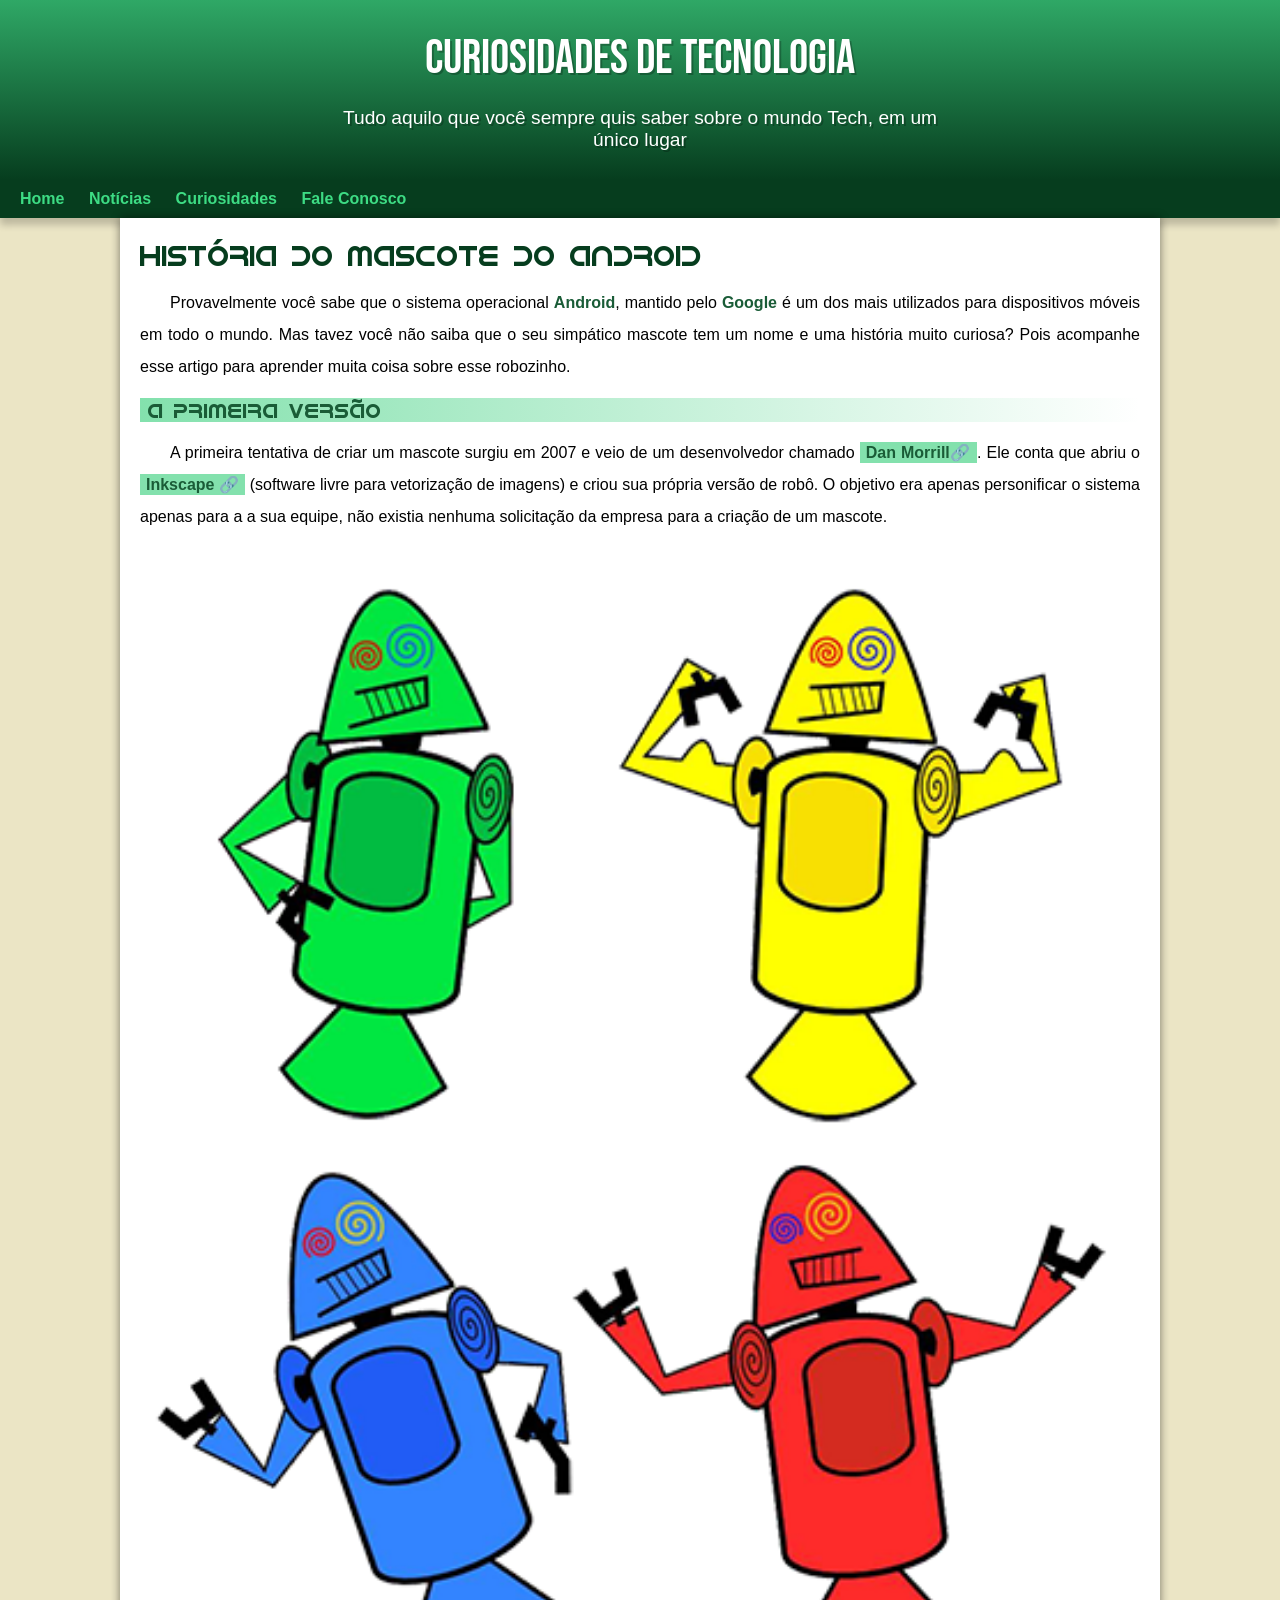
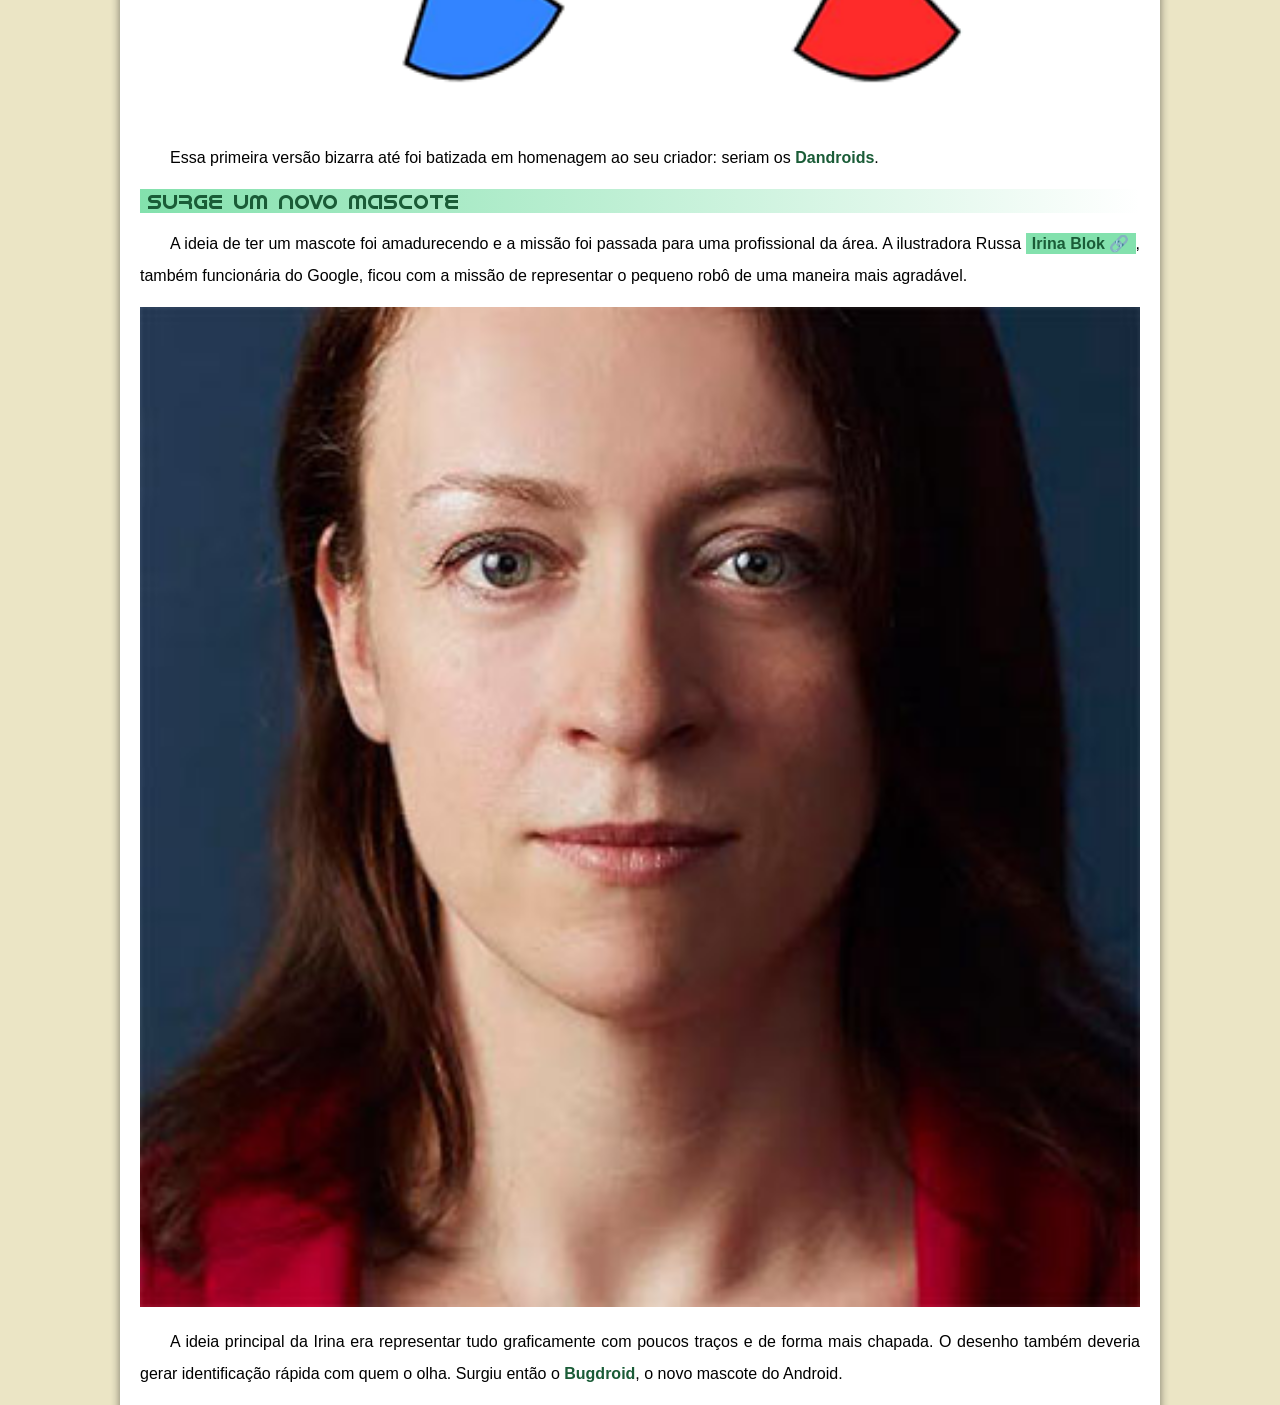
==== index.html @ 3532abe5 "Novo site" ====
<!DOCTYPE html>
<html lang="pt-br">
<head>
    <meta charset="UTF-8">
    <meta name="viewport" content="width=device-width, initial-scale=1.0">
    <link rel="shortcut icon" href="imagens/favicon.ico" type="image/x-icon">
    <link rel="stylesheet" href="estilo/style.css">
    <title>Como surgiu o mascote do Android?</title>
</head>
<body>
    <header>
        <h1>Curiosidades de Tecnologia</h1>
        <p>Tudo aquilo que você sempre quis saber sobre o mundo Tech, em um único lugar</p>
    </header>

    <nav>
        <a href="#">Home</a>
        <a href="#">Notícias</a>
        <a href="#">Curiosidades</a>
        <a href="#">Fale Conosco</a>
    </nav>
    <main>
        <article>

            <h1>História do Mascote do Android</h1>

            <p>Provavelmente você sabe que o sistema operacional <strong>Android</strong>, mantido pelo <strong>Google</strong> é um dos mais utilizados para dispositivos móveis em todo o mundo. Mas tavez você não saiba que o seu simpático mascote tem um nome e uma história muito curiosa? Pois acompanhe esse artigo para aprender muita coisa sobre esse robozinho.</p>

            <h2>A primeira versão</h2>

            <p>A primeira tentativa de criar um mascote surgiu em 2007 e veio de um desenvolvedor chamado <a href="https://www.showmetech.com.br/conheca-os-dandroids-os-quase-mascotes-do-android-felizmente/" target="_blank" class="externo">Dan Morrill</a>. Ele conta que abriu o <a href="https://inkscape.org/pt-br/" target="_blank" class="externo">Inkscape </a> (software livre para vetorização de imagens) e criou sua própria versão de robô. O objetivo era apenas personificar o sistema apenas para a a sua equipe, não existia nenhuma solicitação da empresa para a criação de um mascote.</p>

            <picture>
                <source media="(max-width:670px)" srcset="imagens/dan-droids-pq.png" type="image/png">
                <img src="imagens/dan-droids.png" alt="Primeiro mascote do android">
            </picture>

            <p>Essa primeira versão bizarra até foi batizada em homenagem ao seu criador: seriam os<strong> Dandroids</strong>.</p>

            <h2>Surge um novo mascote</h2>

            <p>A ideia de ter um mascote foi amadurecendo e a missão foi passada para uma profissional da área. A ilustradora Russa <a href="https://www.irinablok.com/android" target="_blank" class="externo">Irina Blok </a>, também funcionária do Google, ficou com a missão de representar o pequeno robô de uma maneira mais agradável.</p>

            <picture>
                <source media="(max-width:670px )" srcset="imagens/irina-blok-pq.jpg" type="image/jpg">
                <img src="imagens/irina-blok.jpg" alt="Criadora do Bugdroid">
            </picture>

            <p>A ideia principal da Irina era representar tudo graficamente com poucos traços e de forma mais chapada. O desenho também deveria gerar identificação rápida com quem o olha. Surgiu então o <strong>Bugdroid</strong>, o novo mascote do Android.</p>

            <img src="imagens/bugdroid.png" class="pequena" alt="Bugdroid">

            <p>A principal inspiração para os traços do novo <strong>Bugdroid</strong> veio daqueles bonequinhos que ilustram portas de banheiro para indicar o gênero de cada porta. Conta a lenda que a artista estava criando em sua mesa no escritório do <strong>Google</strong> e olhou para o lado dos banheiros e a identificação foi imediata: simples, limpo, objetivo.</p>

            <div class="video">
                <iframe width="560" height="315" src="https://www.youtube.com/embed/l2UDgpLz20M?si=7-0wb7FMoXD7PbS_" title="YouTube video player" frameborder="0" allow="accelerometer; autoplay; clipboard-write; encrypted-media; gyroscope; picture-in-picture; web-share" referrerpolicy="strict-origin-when-cross-origin" allowfullscreen></iframe>
            </div>
            
            <aside>
                <h3>Quer aprender mais?</h3>

                <p>Outro assunto curioso em relação ao Android é que cada versão sempre foi nomeada em homenagem a um doce, em ordem alfabética a partir da versão 1.5 até a 9.0.</p>

                <ul>
                    <li>&#x2714; &#xFE0F; &nbsp;1.5 - <abbr title="Bolo de Copo">Cupcake</abbr></li>
                    <li>&#x2714; &#xFE0F; &nbsp;1.6 - <abbr title="Rosquinha">Donut</abbr></li>
                    <li>&#x2714; &#xFE0F; &nbsp;3.0 - <abbr title="Bomba">Eclair</abbr></li>
                    <li>&#x2714; &#xFE0F; &nbsp;2.2 - <abbr title="Iogurte Congelado">Froyo</abbr></li>
                    <li>&#x2714; &#xFE0F; &nbsp;2.3 - <abbr title="Biscoito de Gengibre">Gingerbread</abbr></li>
                    <li>&#x2714; &#xFE0F; &nbsp;3.0 - <abbr title="Favo de Mel">Honeycomb</abbr></li>
                    <li>&#x2714; &#xFE0F; &nbsp;4.0 - <abbr title="Sanduíche de Sorvete">Ice Cream Sandwich</abbr></li>
                    <li>&#x2714; &#xFE0F; &nbsp;4.1 - <abbr title="Jujuba">Jelly Bean</abbr></li>
                    <li>&#x2714; &#xFE0F; &nbsp;4.4 - <abbr title="KitKat">KitKat</abbr></li>
                    <li>&#x2714; &#xFE0F; &nbsp;5.0 - <abbr title="Pirulito">Lolipop</abbr></li>
                    <li>&#x2714; &#xFE0F; &nbsp;6.0 - <abbr title="Marshmallow">Marshmallow</abbr></li>
                    <li>&#x2714; &#xFE0F; &nbsp;7.0 - <abbr title="Torrone">Nougat</abbr></li>
                    <li>&#x2714; &#xFE0F; &nbsp;8.0 - <abbr title="Oreo">Oreo</abbr></li>
                    <li>&#x2714; &#xFE0F; &nbsp;9.0 - <abbr title="Torta">Pie</abbr></li>
                </ul>

                <p>Infelizmente, o <strong>Android Q</strong> não existiu, pois o Google resolveu pôr fim a essa divertida prática e começou a usar numerações, o que deu origem ao <strong>Android 10</strong>.</p>

                <p>Acesse aqui o site <a href="https://www.android.com/intl/en_uk/history/#/donut" target="_blank" class="externo">Android History </a> para conhecer a sequência das versões "adocicadas" e o que cada uma trouxe para o sistema Android.</p>
                
            </aside>

            <p>Então é isso! Espero que você tenha gostado do nosso artigo com essa curiosidade sobre o sistema <strong>Android</strong> e seu simpático mascote.</p>
        </article>
    </main>
     <footer>       
        <p>Site criado por <a href="https://gustavoguanabara.github.io/" target="_blank">Gustavo Guanabara</a> para o <a href="https://www.youtube.com/cursoemvideo" target="_blank">CursoemVideo</a>.</p>
    </footer>
</body>
</html>
---- estilo/style.css ----
@charset "UTF-8";

@import url('https://fonts.googleapis.com/css2?family=Bebas+Neue&display=swap');

@font-face {
    font-family: 'Android';
    src: url('../fontes/idroid.otf') format('opentype');
    font-weight: normal;
}


:root{
    --cor0:#c5ebd6;
    --cor1:#83e1ad;
    --cor2:#3ddc84;
    --cor3:#2fa866;
    --cor4:#1a5c37;
    --cor5:#063d1e;
    --cor6:#EBE5C5;

    --fonte-padrao: Arial, Verdana, Helvetica, sans-serif;
    --fonte-destaque: "Bebas Neue", sans-serif;
    --fonte-android: 'Android', 'cursive';
}

*{
    margin: 0px;
    padding: 0px;
}

body{
    background-color: var(--cor6);
    font-family: var(--fonte-padrao);
}

a.externo::after{
    content: '\1F517';
}

header{
    background-image: linear-gradient(to bottom, var(--cor3), var(--cor5));
    min-height: 150px;
    text-align: center;
    padding-top: 30px;
}

header > h1{
    color: #ffffff;
    font-family: var(--fonte-destaque);
    margin-bottom: 20px;
    font-size: 48px;
    font-weight: normal;
    text-shadow: 2px 2px 0px rgba(0, 0, 0, 0.244) ;
}

header > p{
    color: #ffffff;
    font-family: var(--fonte-padrao);
    font-size: 1.2em;
    text-shadow: 2px 2px 0px rgba(0, 0, 0, 0.244) ;
    max-width: 600px;
    margin: auto;
    padding-right: 10px;
    padding-left: 10px;
}

nav{
    background-color: var(--cor5);
    padding: 10px;
    box-shadow: 0px 7px 7px rgba(0, 0, 0, 0.197);
}

nav > a{
    color: var(--cor2);
    padding: 10px;
    text-decoration: none;
    font-weight: bold;
    transition-duration: 0.5s;
}

nav > a:hover{
    color: var(--cor5);
    background-color: var(--cor3);
    border-radius: 5px;
}

main{
    background-color: #ffffff;
    min-width: 300px;
    max-width: 1000px;
    margin: auto;
    margin-bottom: 30px;
    padding: 20px;
    box-shadow: 0px 0px 10px rgba(0, 0, 0, 0.489);
    border-radius: 0px 0px 10px 10px;
}

main  h1{
    color: var(--cor5);
    font-family: var(--fonte-android);
    font-weight: normal;
    font-size: 1.8em;
}

main h2{
    color: var(--cor4);
    font-family: var(--fonte-android);
    font-size: 1.3em;
    font-weight: normal;
    background-image: linear-gradient(to right, var(--cor1), transparent);
    text-indent: 8px;
}

main  p{
    margin: 15px 0px 15px 0px;
    text-align: justify;
    text-indent: 30px;
    font-size: 1em;
    line-height: 2em;
}

main strong{
    color: var(--cor4);
    font-weight: bold;
}

main a{
    text-decoration: none;
    color: var(--cor4);
    font-weight: bold;
    background-color: var(--cor1);
    padding: 2px 6px;
}

main a:hover{
    text-decoration: underline;
    color: var(--cor4);
}

main img{
    width: 100%;
}

main img.pequena{
    max-width: 350px;
    display: block;
    margin: auto;
}

div.video{
    background-color: var(--cor5);
    margin: 0px -20px 30px -20px;
    padding: 20px;
    padding-bottom: 56.5%;
    position: relative;
}

div.video > iframe{
    position: absolute;
    top: 5%;
    left: 5%;
    width: 90%;
    height: 90%;
}

aside{
    background-color: var(--cor1);
    padding: 10px;
    border-radius: 10px;
    box-shadow: 3px 3px 8px rgba(0, 0, 0, 0.285);
}

aside h3{
    color: #ffffff;
    background-color: var(--cor4);
    padding: 10px;
    margin: -10px;
    border-radius: 10px 10px 0px 0px;
}

aside > ul{
    list-style-type: '\2714\00A0\00A0';
    list-style-position: inside;
    list-style: none;
    columns: 2;
}

footer{
    background-color: var(--cor5);
    color: #ffffff;
    text-align: center;
    font-size: 0.8em;
    padding: 5px;
}

footer  a{
    text-decoration: none;
    color: #ffffff;
    font-weight: bold;
}

footer a:hover{
    text-decoration: underline;
    color: var(--cor1);
}
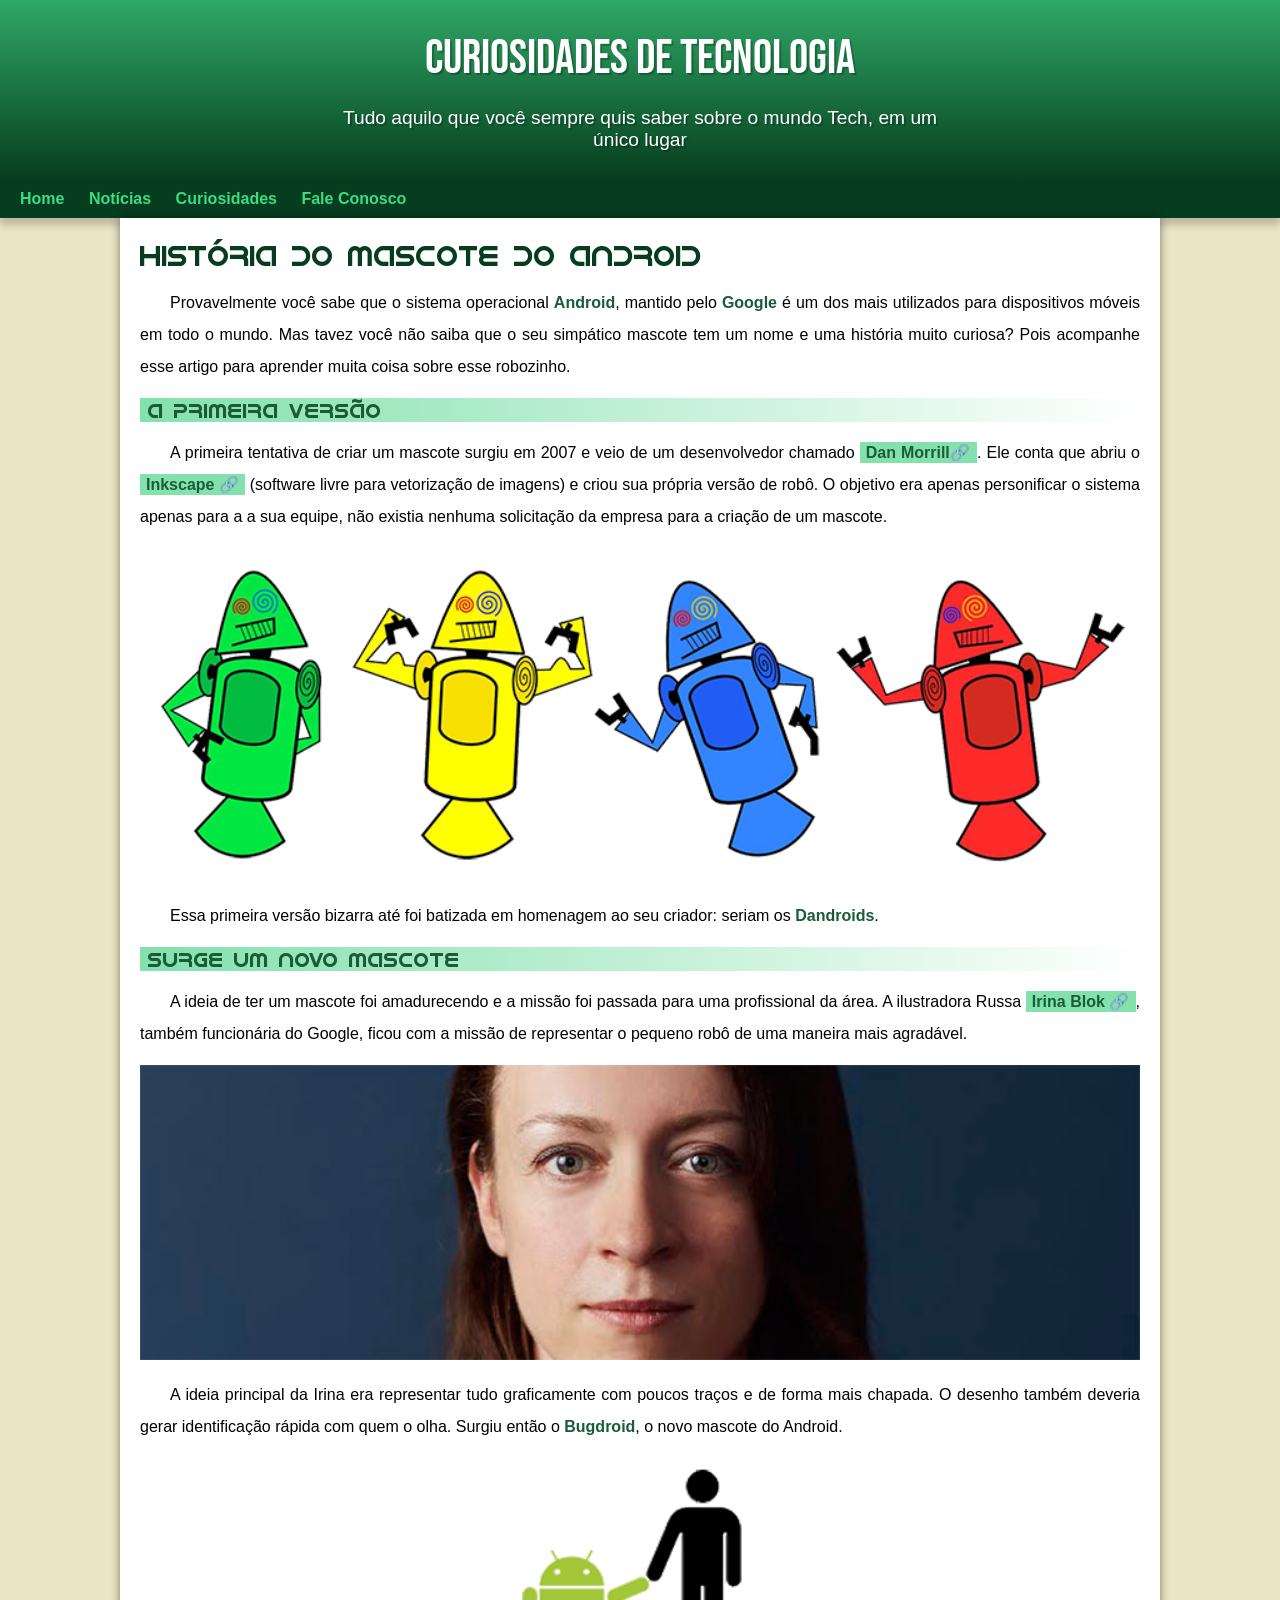
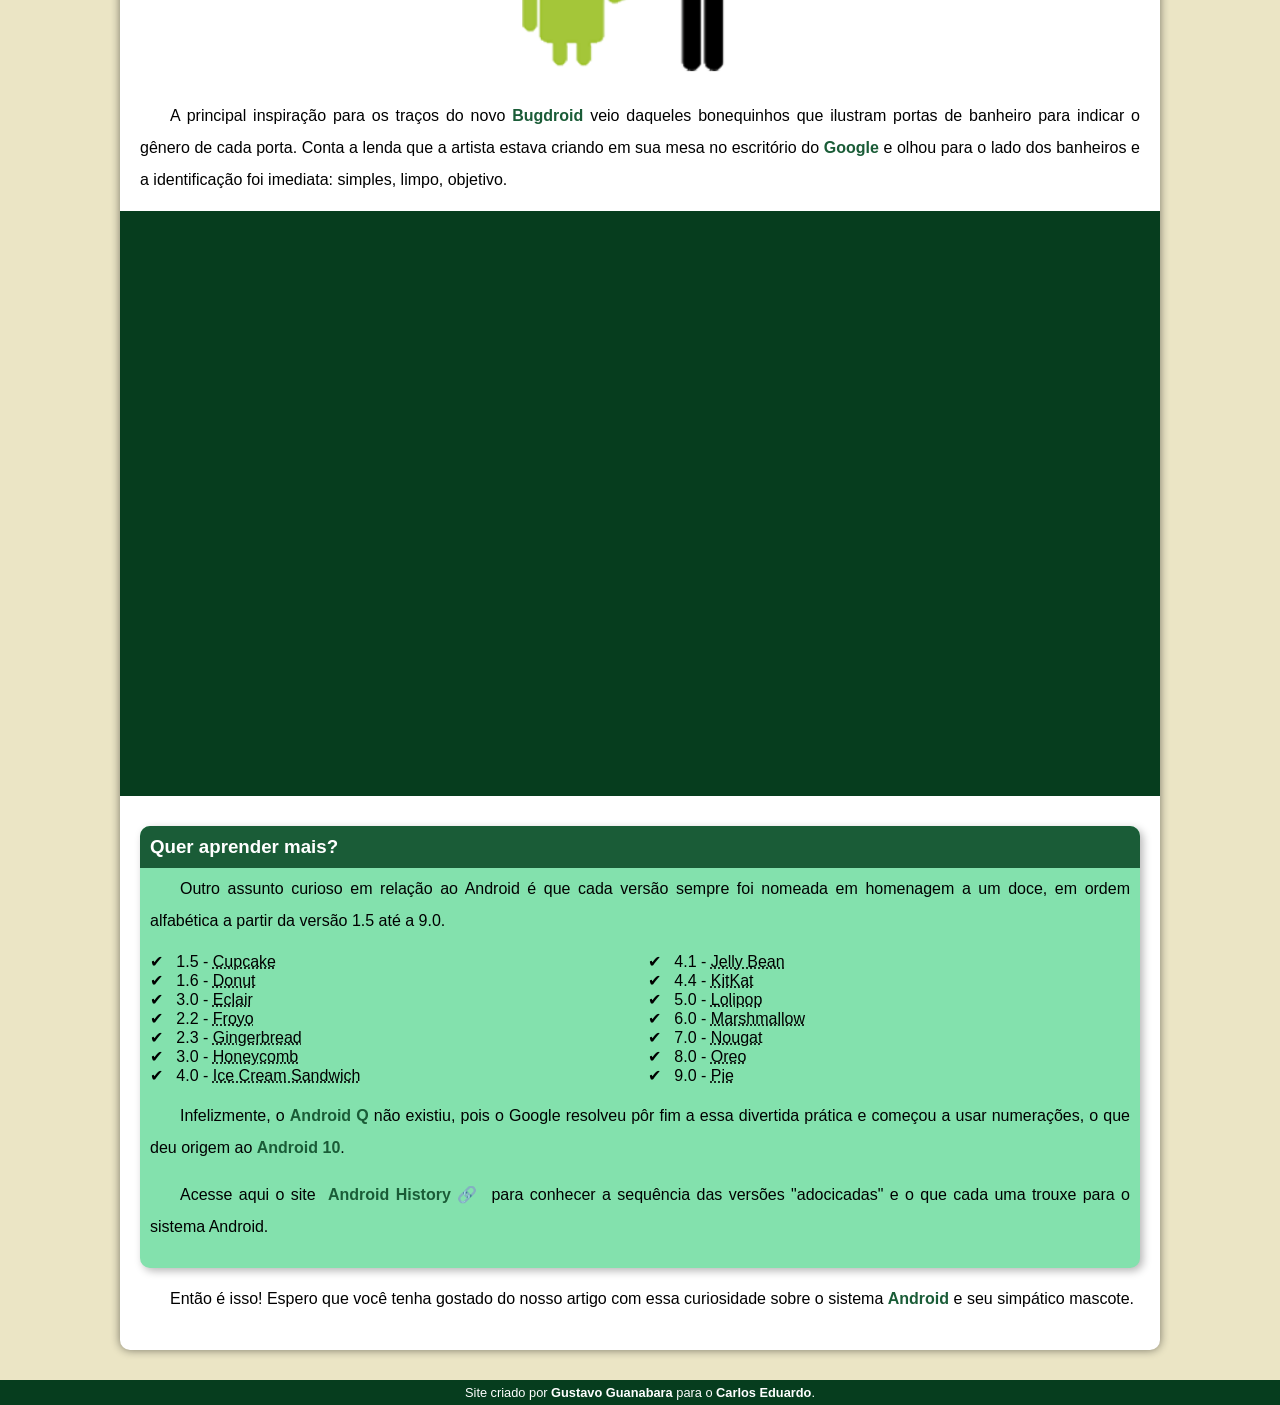
==== commit e70ca16d: "Update index.html" ====
--- a/index.html
+++ b/index.html
@@ -88,7 +88,7 @@
         </article>
     </main>
      <footer>       
-        <p>Site criado por <a href="https://gustavoguanabara.github.io/" target="_blank">Gustavo Guanabara</a> para o <a href="https://www.youtube.com/cursoemvideo" target="_blank">CursoemVideo</a>.</p>
+        <p>Site criado por <a href="https://gustavoguanabara.github.io/" target="_blank">Gustavo Guanabara</a> para o <a href="https://www.youtube.com/cursoemvideo" target="_blank">Carlos Eduardo</a>.</p>
     </footer>
 </body>
 </html>
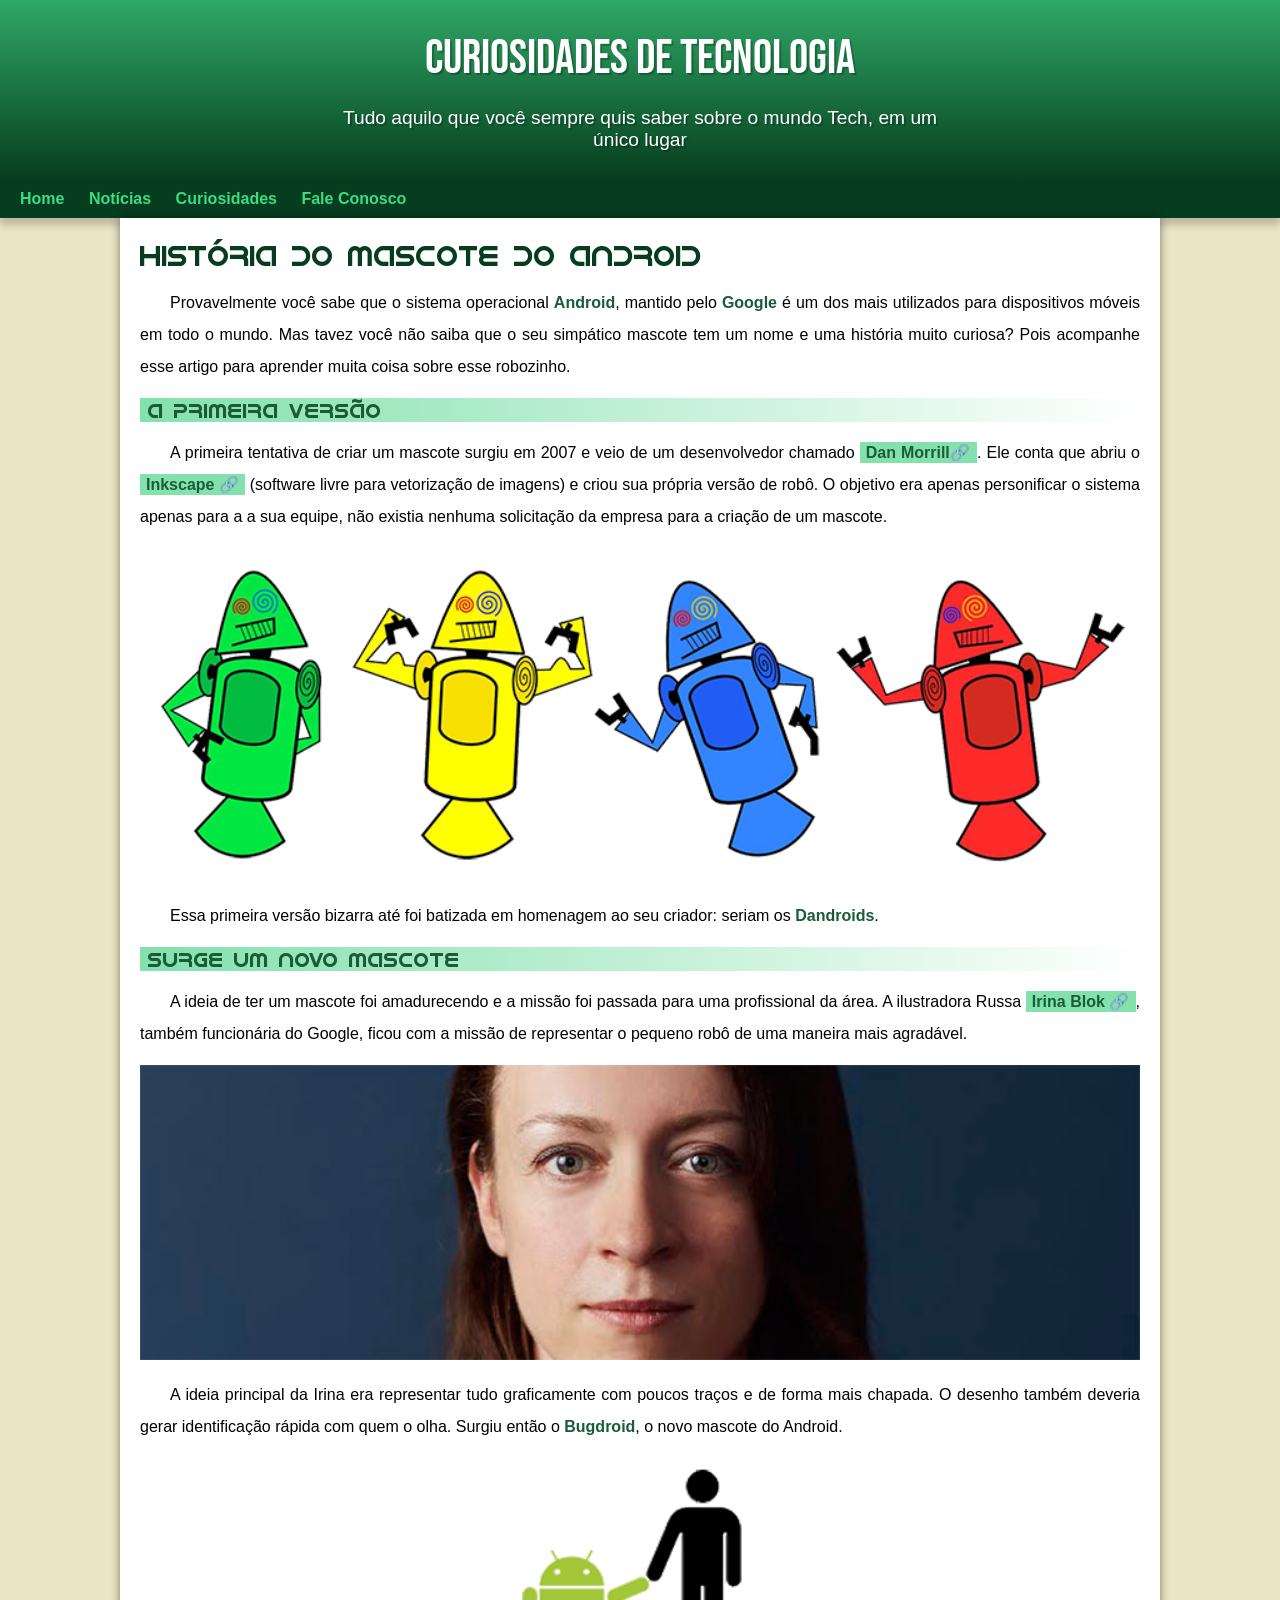
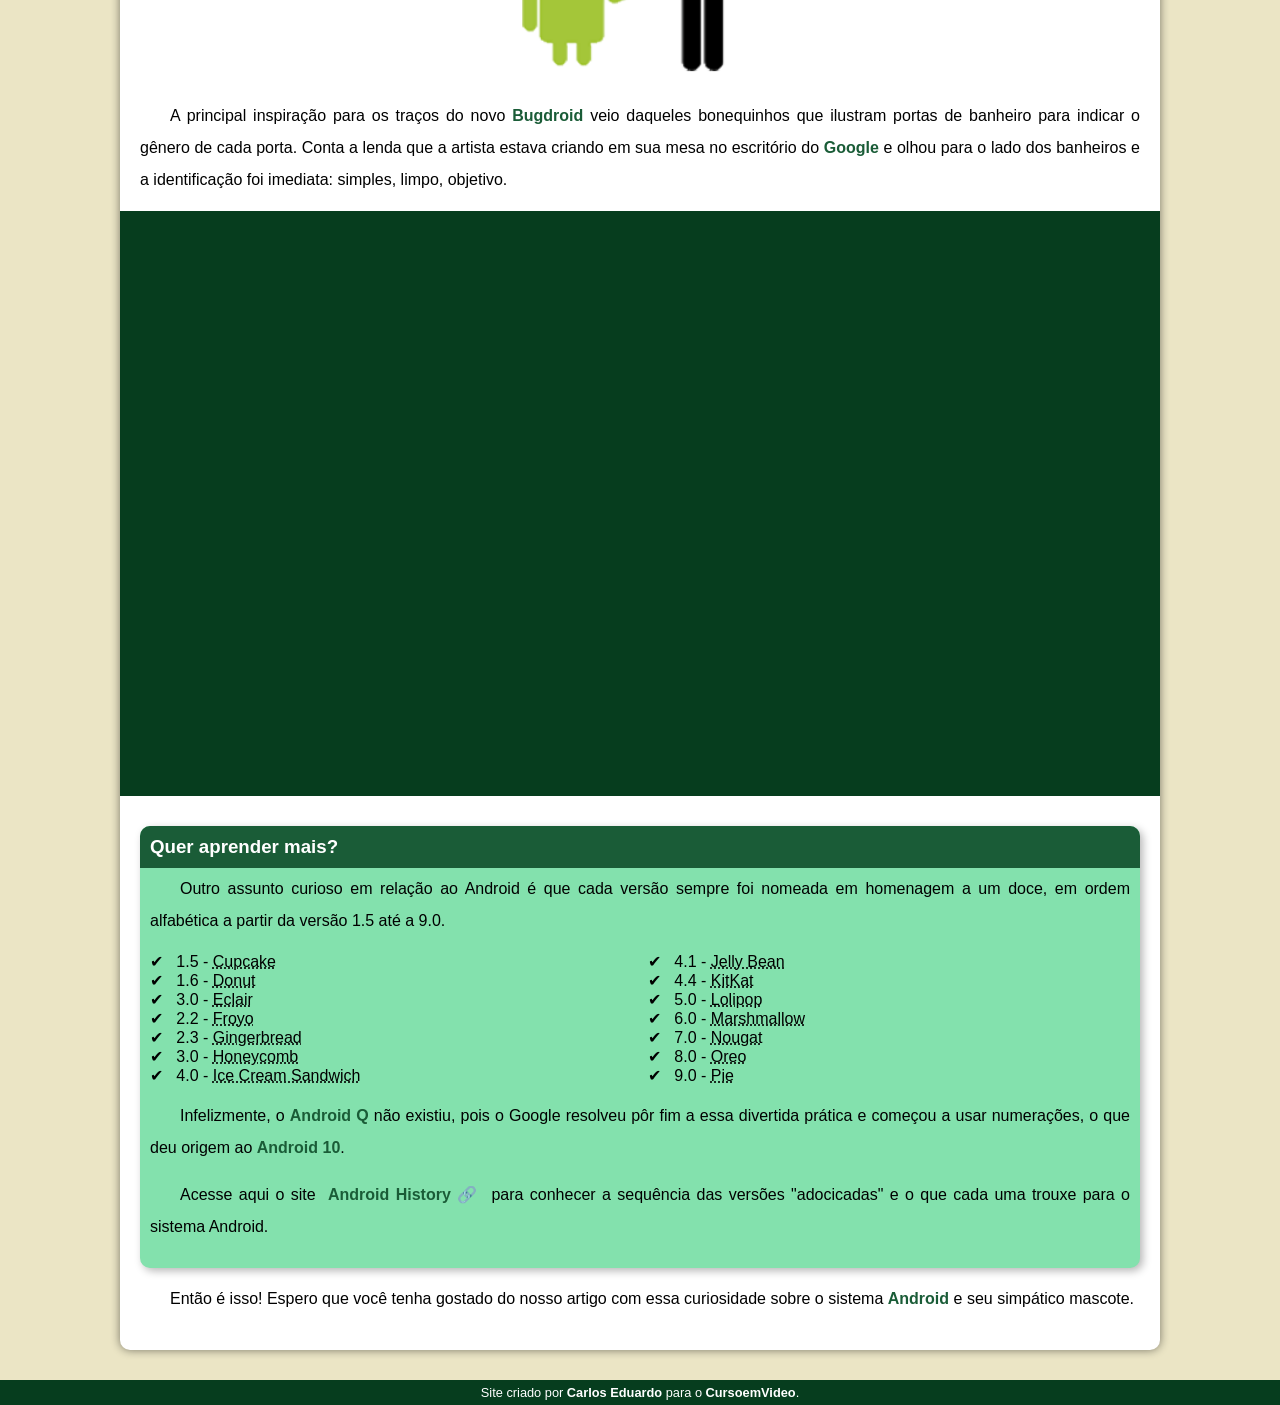
==== commit 3cbcb11e: "Update index.html" ====
--- a/index.html
+++ b/index.html
@@ -88,7 +88,7 @@
         </article>
     </main>
      <footer>       
-        <p>Site criado por <a href="https://gustavoguanabara.github.io/" target="_blank">Gustavo Guanabara</a> para o <a href="https://www.youtube.com/cursoemvideo" target="_blank">Carlos Eduardo</a>.</p>
+        <p>Site criado por <a href="https://gustavoguanabara.github.io/" target="_blank">Carlos Eduardo</a> para o <a href="https://www.youtube.com/cursoemvideo" target="_blank">CursoemVideo</a>.</p>
     </footer>
 </body>
 </html>
